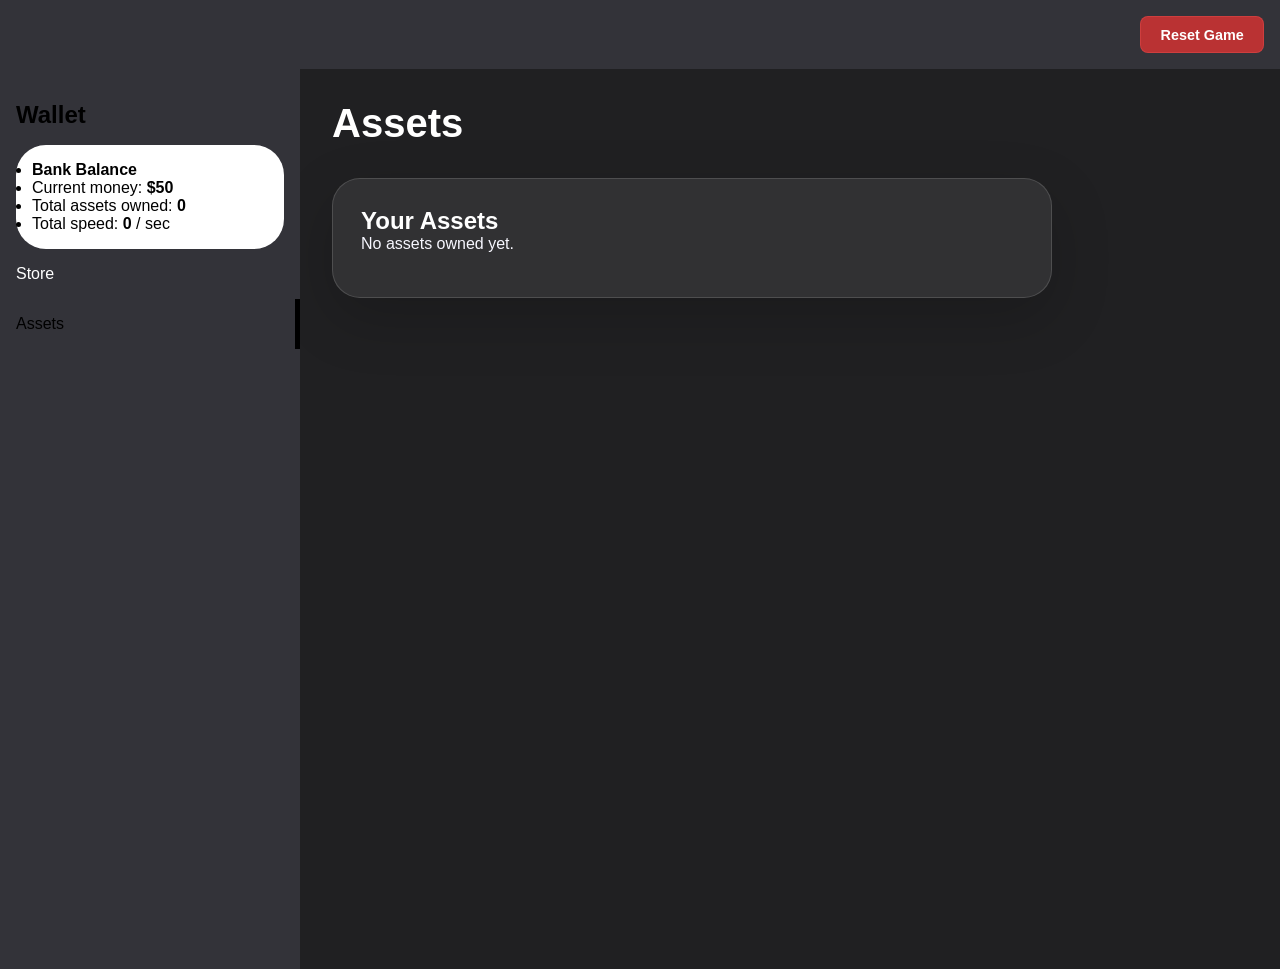
==== assets.html @ 6104e4a6 "Add files via upload" ====
<!DOCTYPE html>
<html lang="en">
<head>
	<meta charset="UTF-8">
	<meta http-equiv="X-UA-Compatible" content="IE=edge">
	<meta name="viewport" content="width=device-width, initial-scale=1.0">
	<title>Personal</title>
	<link rel="stylesheet" href="main.css" />
</head>

<header>
	<aside>
		<img src="">
	</aside>
	<button id="reset-btn" class="reset-btn">Reset Game</button>
</header>

<body>
	<div class="app">
		<div class="menu-toggle">
			<div class="hamburger">
				<span></span>
			</div>
		</div>

		<aside class="sidebar">
			<h2>Wallet</h2>
			<nav class="wallet">
   	            <ul>
					<li><strong>Bank Balance</strong></li>
					<li>Current money: <strong id="balance">$0</strong></li>
					<li>Total assets owned: <strong id="owned-assets">0</strong></li>
					<li>Total speed: <strong id="speed">0</strong> / sec</li>
				</ul>
			</nav>
			<nav class="menu">
				<a href="index.html" class="menu-item">Store</a>
				<a href="assets.html" class="menu-item is-active">Assets</a>
			</nav>
		</aside>

		<main class="content">
			<h1>
				Assets
			</h1>


		<section class="store">
			<h2>Your Assets</h2>
			<div id="asset-list">
				<p>No assets owned yet.</p>
			</div>
		</section>

	</main>
	</div>

	<script>
		const menu_toggle = document.querySelector('.menu-toggle');
		const sidebar = document.querySelector('.sidebar');

		menu_toggle.addEventListener('click', () => {
			menu_toggle.classList.toggle('is-active');
			sidebar.classList.toggle('is-active');
		});

		const items = {
			deli: { name: 'Deli', speed: 1, cost: 20, group: 'Groceries' },
			cornerStore: { name: 'Corner Store', speed: 4, cost: 70, group: 'Groceries' },
			supermarket: { name: 'Supermarket', speed: 12, cost: 180, group: 'Groceries' },
			hypermarket: { name: 'Hypermarket', speed: 24, cost: 300, group: 'Groceries' },
			shoppingCenter: { name: 'Shopping Center', speed: 5, cost: 100, group: 'Retail & Entertainment' },
			mall: { name: 'Mall', speed: 20, cost: 360, group: 'Retail & Entertainment' },
			carDealer: { name: 'Car Dealer', speed: 45, cost: 800, group: 'Retail & Entertainment' },
			entertainmentComplex: { name: 'Entertainment Complex', speed: 90, cost: 1800, group: 'Retail & Entertainment' },
			apartmentBlock: { name: 'Apartment Block', speed: 160, cost: 3200, group: 'Apartments' },
			highriseComplex: { name: 'High-rise Complex', speed: 420, cost: 7600, group: 'Apartments' },
			sportsClub: { name: 'Sports Club', speed: 1000, cost: 20000, group: 'Sports Clubs' },
			stadium: { name: 'Stadium', speed: 2600, cost: 52000, group: 'Sports Clubs' }
		};

		let balance = Number(localStorage.getItem('balance') || 50);
		let ownedAssets = JSON.parse(localStorage.getItem('ownedAssets') || '{}');

		const balanceEl = document.getElementById('balance');
		const ownedEl = document.getElementById('owned-assets');
		const speedEl = document.getElementById('speed');
		const assetListEl = document.getElementById('asset-list');
		const purchaseButtons = document.querySelectorAll('[data-item]');

		function saveState() {
			localStorage.setItem('balance', balance);
			localStorage.setItem('ownedAssets', JSON.stringify(ownedAssets));
		}

		function formatNumber(value) {
			if (value >= 1000000) {
				return (value / 1000000).toFixed(1).replace(/\.0$/, '') + 'm';
			}
			if (value >= 1000) {
				return (value / 1000).toFixed(1).replace(/\.0$/, '') + 'k';
			}
			return value.toFixed(0);
		}

		function itemCount(itemKey) {
			return ownedAssets[itemKey] || 0;
		}

		function totalAssets() {
			return Object.values(ownedAssets).reduce((sum, count) => sum + count, 0);
		}

		function totalSpeed() {
			return Object.entries(ownedAssets).reduce((sum, [key, count]) => {
				const item = items[key];
				return sum + (item ? item.speed * count : 0);
			}, 0);
		}

		function updateButtonStates() {
			purchaseButtons.forEach(button => {
				const item = items[button.dataset.item];
				button.disabled = balance < item.cost;
			});
		}

		function sellItem(itemKey) {
			const item = items[itemKey];
			if (!item || itemCount(itemKey) <= 0) return;
			const sellPrice = Math.floor(item.cost * 0.5);
			balance += sellPrice;
			ownedAssets[itemKey] = itemCount(itemKey) - 1;
			updateDisplay();
		}

		function renderAssets() {
			const owned = Object.entries(ownedAssets).filter(([, count]) => count > 0);
			if (owned.length === 0) {
				assetListEl.innerHTML = '<p>No assets owned yet.</p>';
				return;
			}
			const grouped = owned.reduce((acc, [key, count]) => {
				const item = items[key];
				const group = item?.group || 'Other';
				if (!acc[group]) acc[group] = [];
				acc[group].push({ key, item, count });
				return acc;
			}, {});
			const groupHtml = Object.entries(grouped).map(([group, entries]) => {
				const rows = entries.map(({ key, item, count }) => {
					const sellPrice = Math.floor(item.cost * 0.5);
					return `
						<div class="asset-row">
							<div class="asset-info">
								<strong>${item.name}</strong>: ${count} × ${item.speed} / sec = ${formatNumber(item.speed * count)} / sec
							</div>
							<button class="sell-btn" onclick="window.sellItem('${key}')">Sell ($${sellPrice})</button>
						</div>`;
				}).join('');
				return `
					<div class="asset-group">
						<h3>${group}</h3>
						${rows}
					</div>`;
			}).join('');
			assetListEl.innerHTML = groupHtml;
		}

		window.sellItem = sellItem;

		function updateDisplay() {
			balanceEl.textContent = '$' + formatNumber(balance);
			ownedEl.textContent = totalAssets();
			speedEl.textContent = formatNumber(totalSpeed());
			renderAssets();
			saveState();
			updateButtonStates();
		}

		function buyItem(itemKey) {
			const item = items[itemKey];
			if (!item) return;
			if (balance < item.cost) {
				alert('Not enough money to buy this item.');
				return;
			}
			balance -= item.cost;
			ownedAssets[itemKey] = itemCount(itemKey) + 1;
			updateDisplay();
		}

		purchaseButtons.forEach(button => {
			button.addEventListener('click', () => {
				buyItem(button.dataset.item);
			});
		});

		window.buyItem = buyItem;

		setInterval(() => {
			balance += totalSpeed();
			updateDisplay();
		}, 1000);

		window.addEventListener('storage', (event) => {
			if (event.key === 'ownedAssets') {
				ownedAssets = JSON.parse(event.newValue || '{}');
				updateDisplay();
			}
			if (event.key === 'balance') {
				balance = Number(event.newValue || balance);
				updateDisplay();
			}
		});

		updateDisplay();

		function resetGame() {
			if (confirm('Are you sure you want to reset your progress? This cannot be undone.')) {
				balance = 50;
				ownedAssets = {};
				updateDisplay();
			}
		}

		document.getElementById('reset-btn').addEventListener('click', resetGame);
	</script>
	
</body>
</html>
---- main.css ----
* {
	margin: 0;
	padding: 0;
	box-sizing: border-box;
	font-family: sans-serif;

}

body {
    background-color: #202022;
}

header {
	background-color: #333339;
	padding: 1rem;
	display: flex;
	justify-content: space-between;
	align-items: center;
}

header .reset-btn {
	background: rgba(220, 50, 50, 0.8);
	border: 1px solid rgba(220, 70, 70, 0.6);
	border-radius: 8px;
	padding: 0.6rem 1.2rem;
	color: #fff;
	font-weight: 600;
	font-size: 0.9rem;
	cursor: pointer;
	transition: 0.2s ease;
}

header .reset-btn:hover {
	background: rgba(200, 30, 30, 0.9);
	transform: translateY(-1px);
}

header .reset-btn:active {
	transform: translateY(0);
}

aside h2 {
	padding-bottom: 1rem;
}
aside .wallet {
	background-color: #FFF;
	border-radius: 30px;
	padding: 1rem;
}

.Subtext {
	color: #FFF;
}




main .main-nav {
	background-color: #FFF;
	padding: 2rem;
	border-style: solid;
	border-color: rgb(0, 0, 0);
	border-radius: 30px;
}

main .main-nav p {
	padding-right: 5rem;
	padding-top: 1rem;
	padding-left: 0.5rem;
	padding-bottom: 1rem;
	color: #000;
} 

main .main-nav li {
	display:block;
}



.app {
	display: flex;
	min-height: 100vh;
}

.menu-toggle {
	display: none;
	position: fixed;
	top: 2rem;
	right: 2rem;
	width: 60px;
	height: 60px;
	border-radius: 99px;
	background-color: black;
	cursor: pointer;
}

.hamburger {
	position: relative;
	top: calc(50% - 2px);
	left: 50%;
	transform: translate(-50%, -50%);
	width: 32px;
}

.hamburger > span,
.hamburger > span::before,
.hamburger > span::after {
  display: block;
  position: absolute;
  width: 100%;
  height: 4px;
  border-radius: 99px;
  background-color: #FFF;
  transition-duration: .25s;
}

.hamburger > span::before {
  content: '';
  top: -8px;
}
.hamburger > span::after {
  content: '';
  top: 8px;
}
.menu-toggle.is-active .hamburger > span {
  transform: rotate(45deg);
}
.menu-toggle.is-active .hamburger > span::before {
  top: 0;
  transform: rotate(0deg);
}
.menu-toggle.is-active .hamburger > span::after {
  top: 0;
  transform: rotate(90deg);
}

.sidebar {
	flex: 1 1 0;
	max-width: 300px;
	padding: 2rem 1rem;
	background-color: #333339;
	position: relative;
	z-index: 2;
}

.sidebar h3 {
	color: #FFF;
	font-size: 0.75rem;
	text-transform: uppercase;
	margin-bottom: 0.5em;
}

.sidebar .menu {
	margin: 0 -1rem;
}

.sidebar .menu .menu-item {
	display: block;
	padding: 1em;
	color: #FFF;
	text-decoration: none;
	transition: 0.2s linear;
}

.sidebar .menu .menu-item:hover,
.sidebar .menu .menu-item.is-active {
	color: #000000;
	border-right: 5px solid #000000;
}

.sidebar .menu .menu-item:hover {
	border-right: 5px solid #000000;
}

.content {
	flex: 1 1 0;
	padding: 2rem;
}

.content h1 {
	color: #FFF;
	font-size: 2.5rem;
	margin-bottom: 1rem;
}

.store {
	margin-top: 2rem;
	background: rgba(255, 255, 255, 0.08);
	border: 1px solid rgba(255, 255, 255, 0.14);
	border-radius: 28px;
	padding: 1.75rem;
	box-shadow: 0 20px 60px rgba(0, 0, 0, 0.18);
	max-width: 720px;
	color: #fff;
}

.store ul {
	list-style: none;
}

.store p {
	color: #f7f7ff;
	font-size: 1rem;
	margin-bottom: 1rem;
}

.store-group {
	background: rgba(255, 255, 255, 0.05);
	border: 1px solid rgba(255, 255, 255, 0.1);
	border-radius: 16px;
	padding: 1.5rem;
	margin-bottom: 1.5rem;
}

.store-group h3 {
	color: #f7f7ff;
	font-size: 1.1rem;
	margin-bottom: 1rem;
	text-transform: uppercase;
	letter-spacing: 0.05em;
}

.asset-row {
	display: flex;
	justify-content: space-between;
	align-items: center;
	padding: 0.75rem 0;
	border-bottom: 1px solid rgba(255, 255, 255, 0.1);
}

.asset-row:last-child {
	border-bottom: none;
}

.asset-info {
	flex: 1;
	color: #f7f7ff;
	font-size: 0.95rem;
}

.sell-btn {
	background: rgba(255, 80, 80, 0.8);
	border: 1px solid rgba(255, 100, 100, 0.6);
	border-radius: 6px;
	padding: 0.5rem 1rem;
	color: #fff;
	font-weight: 600;
	font-size: 0.85rem;
	cursor: pointer;
	transition: 0.2s ease;
	white-space: nowrap;
	margin-left: 1rem;
}

.sell-btn:hover {
	background: rgba(255, 60, 60, 0.9);
	transform: translateY(-1px);
}

.sell-btn:active {
	transform: translateY(0);
}

.equip-buttons {
	display: flex;
	flex-wrap: wrap;
	gap: 1rem;
}

.equip-buttons button {
	border: none;
	border-radius: 999px;
	padding: 0.95rem 1.5rem;
	background: linear-gradient(135deg, #7c2cff 0%, #00d8ff 100%);
	color: #ffffff;
	font-weight: 700;
	font-size: 0.98rem;
	cursor: pointer;
	transition: transform 0.2s ease, box-shadow 0.2s ease, filter 0.2s ease;
	box-shadow: 0 14px 30px rgba(0, 0, 0, 0.20);
}

.equip-buttons button:hover {
	transform: translateY(-2px);
	box-shadow: 0 18px 36px rgba(0, 0, 0, 0.28);
	filter: brightness(1.05);
}

.equip-buttons button:disabled {
	cursor: not-allowed;
	opacity: 0.35;
	box-shadow: none;
	filter: grayscale(0.45) brightness(0.9);
	pointer-events: none;
}

.equip-buttons button:focus {
	outline: 2px solid rgba(255, 255, 255, 0.85);
	outline-offset: 3px;
}

.equip-buttons button[data-item="truck"] {
	background: linear-gradient(135deg, #00c6ff 0%, #0072ff 100%);
}

.equip-buttons button[data-item="factory"] {
	background: linear-gradient(135deg, #ff6b00 0%, #ff0080 100%);
}

@media (max-width: 1024px) {
	.sidebar {
		max-width: 200px;
	}
}

@media (max-width: 768px) {
	.menu-toggle {
		display: block;
	}
	.content {
		padding-top: 8rem;
	}
	.sidebar {
		position: fixed;
		top: 0;
		left: -300px;
		height: 100vh;
		width: 100%;
		max-width: 300px;
		transition: 0.2s linear;
	}

	.sidebar.is-active {
		left: 0;
	}
}
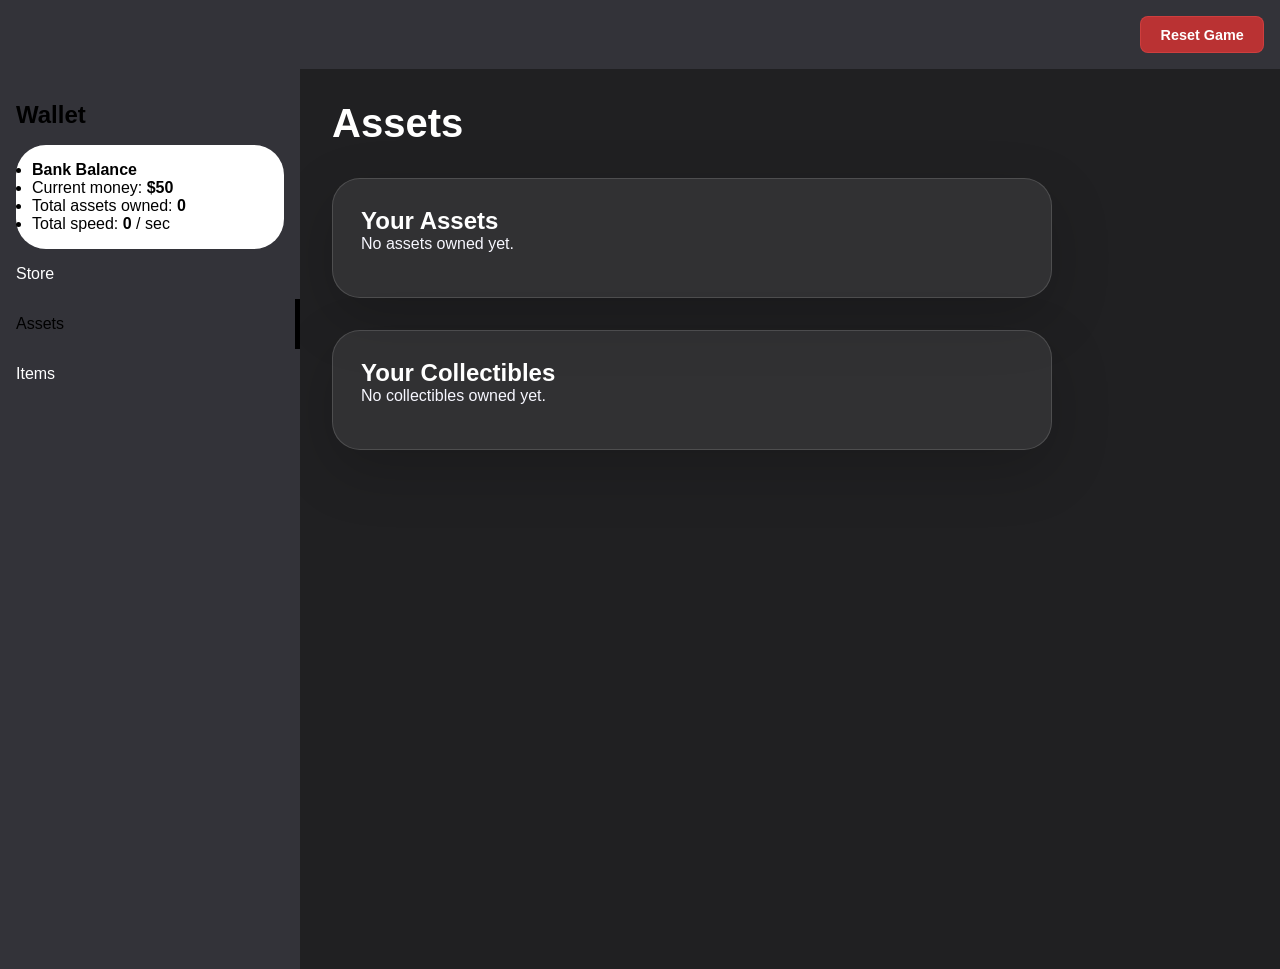
==== commit 0e482aba: "Add files via upload" ====
--- a/assets.html
+++ b/assets.html
@@ -36,6 +36,7 @@
 			<nav class="menu">
 				<a href="index.html" class="menu-item">Store</a>
 				<a href="assets.html" class="menu-item is-active">Assets</a>
+				<a href="items.html" class="menu-item">Items</a>
 			</nav>
 		</aside>
 
@@ -49,6 +50,13 @@
 			<h2>Your Assets</h2>
 			<div id="asset-list">
 				<p>No assets owned yet.</p>
+			</div>
+		</section>
+
+		<section class="store">
+			<h2>Your Collectibles</h2>
+			<div id="collectible-list">
+				<p>No collectibles owned yet.</p>
 			</div>
 		</section>
 
@@ -81,11 +89,13 @@
 
 		let balance = Number(localStorage.getItem('balance') || 50);
 		let ownedAssets = JSON.parse(localStorage.getItem('ownedAssets') || '{}');
+		let ownedItems = JSON.parse(localStorage.getItem('ownedItems') || '{}');
 
 		const balanceEl = document.getElementById('balance');
 		const ownedEl = document.getElementById('owned-assets');
 		const speedEl = document.getElementById('speed');
 		const assetListEl = document.getElementById('asset-list');
+		const collectibleListEl = document.getElementById('collectible-list');
 		const purchaseButtons = document.querySelectorAll('[data-item]');
 
 		function saveState() {
@@ -167,13 +177,37 @@
 			assetListEl.innerHTML = groupHtml;
 		}
 
+		const collectibles = {
+			motorbike: { name: 'Motorbike' },
+			house: { name: 'House' },
+			lamborghini: { name: 'Lamborghini' },
+			mansion: { name: 'Mansion' },
+			monaLisa: { name: 'Mona Lisa' }
+		};
+
 		window.sellItem = sellItem;
+
+		function renderCollectibles() {
+			const owned = Object.entries(ownedItems).filter(([, count]) => count > 0);
+			if (owned.length === 0) {
+				collectibleListEl.innerHTML = '<p>No collectibles owned yet.</p>';
+				return;
+			}
+			collectibleListEl.innerHTML = owned.map(([key, count]) => {
+				const item = collectibles[key];
+				return item ? `
+					<div class="asset-row">
+						<div class="asset-info"><strong>${item.name}</strong>: ${count} owned</div>
+					</div>` : '';
+			}).join('');
+		}
 
 		function updateDisplay() {
 			balanceEl.textContent = '$' + formatNumber(balance);
 			ownedEl.textContent = totalAssets();
 			speedEl.textContent = formatNumber(totalSpeed());
 			renderAssets();
+			renderCollectibles();
 			saveState();
 			updateButtonStates();
 		}
@@ -208,6 +242,10 @@
 				ownedAssets = JSON.parse(event.newValue || '{}');
 				updateDisplay();
 			}
+			if (event.key === 'ownedItems') {
+				ownedItems = JSON.parse(event.newValue || '{}');
+				updateDisplay();
+			}
 			if (event.key === 'balance') {
 				balance = Number(event.newValue || balance);
 				updateDisplay();
